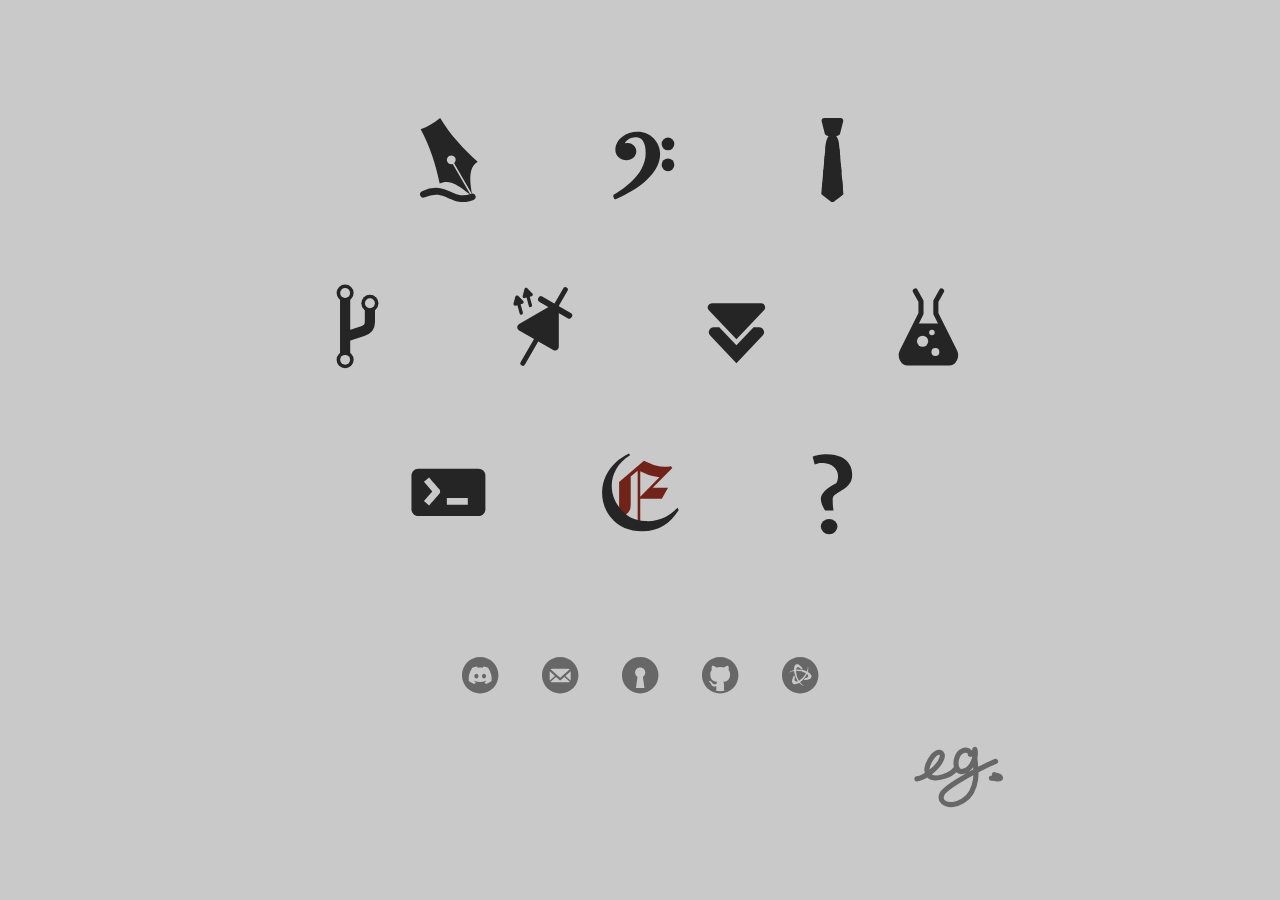
==== www/index.html @ d1b082c7 "Add easter eggs for ambi" ====
<!DOCTYPE html>
<html>

  <head>
    <meta charset="UTF-8">
    <title>e.g. - Home</title>
    <link rel="icon" href="rc/favicon.svg" type="image/svg+xml">
    <link rel="stylesheet" href="style-basic.css">
    <link rel="stylesheet" href="layout-index.css">
    <script src="animate-index-icons.js"></script>
    <script src="index-interact.js"></script>
    <script src="secret.js"></script>
  </head>

  <body>
    <div class="button-theme">
    </div>

    <main>
      <div class="circle-box"><div class="circle">
        <svg id="icon-journal" viewBox="0 0 26.458333 26.458333">
          <path id="icon-journal-nib" class="fill-black"
            d="M 20.542699,23.429366 C 19.920323,19.607901 19.423243,15.365986 22.345312,13.622774 17.999488,9.6982333 13.90646,5.4253962 10.646205,0.0083132 8.7919651,1.5746836 6.7203649,2.7713486 4.5704655,3.5171777 7.6302872,9.0500133 9.2830654,14.732147 10.507905,20.459119 13.478424,18.799245 16.903038,21.351052 19.900548,23.801137 L 20.157238,24.011416 14.573216,14.336755 C 13.948909,14.55643 13.256616,14.300308 12.925679,13.727016 12.545842,13.069014 12.771287,12.227516 13.429116,11.847607 14.086946,11.467696 14.928214,11.693146 15.307971,12.351192 15.638841,12.924524 15.514439,13.652304 15.012096,14.083292 L 20.596118,23.757954 Z"
          />
          <path id="icon-journal-stroke" class="stroke-black"
            style="fill:none;stroke-width:2.11666664;stroke-linecap:round;stroke-linejoin:round;"
            d="M 5.4357436,23.781416 C 12.559248,20.47079 14.379922,27.133922 20.648645,24.602236"
          />
        </svg>
        <div class="circle-flip-box">
          <a class="circle-flip" href="">
            <h1>Journal</h1>
            <p>Ramblings on subjects I find interesting.</p>
          </a>
        </div>
      </div></div>
      <div class="circle-box"><div class="circle">
        <svg id="icon-music" viewBox="0 0 26.458333 26.458333">
          <path id="icon-music-clef" class="fill-black"
            d="M 12.386641,4.2930454 C 10.591029,4.2930454 8.8714334,4.8417095 7.5782416,5.8092062 6.2850497,6.7767029 5.4122955,8.2022303 5.4122955,9.8956204 5.4122955,11.779263 6.9566824,13.17342 8.9355685,13.17342 10.486727,13.17342 11.95345,12.048768 11.95345,10.401008 11.95345,9.0553159 10.926121,7.9205351 9.3543205,7.8018745 9.0413414,7.778247 8.7072329,7.8387919 8.372422,7.9318309 8.8125549,6.8311478 10.225241,6.1273131 11.621338,6.0402402 12.750795,5.9697974 13.479953,6.3715297 14.018319,7.137652 14.556683,7.9037743 14.870253,9.1560845 14.870253,10.877516 14.870253,18.108204 6.8633741,22.633957 4.9935509,23.887618 4.8041695,24.014595 4.721049,24.248312 4.7913942,24.465204 L 4.9646735,24.999473 C 5.0578486,25.286761 5.3872034,25.422446 5.6577757,25.288269 7.8766119,24.187911 11.272599,22.535666 14.133835,20.234398 16.995072,17.933121 19.375418,14.934801 19.375418,11.180748 19.375418,7.4856491 16.348465,4.2930454 12.386641,4.2930454 Z"
          />
          <circle id="icon-music-dot-t" class="fill-black"
            cx="21.820452" cy="8.095191" r="1.9767009"
          />
          <circle id="icon-music-dot-b" class="fill-black"
            cx="21.828125" cy="14.599329" r="1.9767009"
          />
        </svg>
        <div class="circle-flip-box">
          <a class="circle-flip" href="">
            <h1>Music</h1>
            <p>Anything I'm not too embarrassed to share.</p>
          </a>
        </div>
      </div></div>
      <div class="circle-box"><div class="circle">
        <svg id="icon-resume" viewBox="0 0 26.458333 26.458333">
          <path id="icon-resume-knot" class="fill-black"
            d="M 10.671606,-3.222032e-8 C 10.126565,-3.222032e-8 9.728481,0.51449454 9.8647144,1.0422358 L 10.854118,4.8749742 C 10.949052,5.2427274 11.300744,5.3790917 11.66101,5.499355 12.418071,5.7520756 12.665505,5.7622314 13.229167,5.7622314 13.792829,5.7622314 14.040263,5.7520756 14.797324,5.499355 15.157589,5.3790917 15.509282,5.2427274 15.604216,4.8749742 L 16.593621,1.0422358 C 16.729854,0.51449454 16.331769,-3.222032e-8 15.786728,-3.222032e-8 Z"
          />
          <path id="icon-resume-tail" class="fill-black"
              d="M 12.78536,4.7926846 C 11.965512,5.509838 11.464679,6.5102261 11.265486,7.442194 11.087181,8.2764301 9.7949479,23.747208 9.7949479,23.747208 L 13.229167,26.458334 16.663385,23.747208 C 16.663385,23.747208 15.371153,8.2764301 15.192847,7.442194 14.993654,6.5102261 14.492821,5.509838 13.672973,4.7926846 Z"
          />
          <path id="icon-resume-stripe-1" class="fill-black"
            d="M 11.221342,7.7503506 C 11.174503,8.1344427 11.103233,8.8430419 11.019289,9.7245005 12.709784,10.243271 14.279844,11.061014 15.660161,12.12563 15.576553,11.198149 15.495514,10.31486 15.426973,9.5986934 14.127091,8.7963679 12.713116,8.171195 11.221342,7.7503506 Z"
          />
          <path id="icon-resume-stripe-2" class="fill-black"
            d="M 10.822954,11.853048 C 10.764719,12.496367 10.707032,13.137679 10.645045,13.83927 12.688083,14.510953 14.546987,15.622648 16.096036,17.078476 16.017375,16.167334 15.938973,15.271962 15.858401,14.355841 14.345215,13.249659 12.644508,12.39813 10.822954,11.853048 Z"
          />
          <path id="icon-resume-stripe-3" class="fill-black"
            d="M 10.458241,15.969089 C 10.398839,16.652571 10.34187,17.30919 10.285416,17.966114 12.715789,18.822328 14.872022,20.305299 16.537631,22.249897 16.469609,21.441686 16.404459,20.670655 16.282205,19.23943 14.593309,17.77643 12.61351,16.657115 10.458241,15.969089 Z"
          />
          <path id="icon-resume-stripe-4" class="fill-black"
            d="M 10.103695,20.094661 C 10.02269,21.04663 9.9856361,21.484419 9.9334114,22.104393 11.766783,22.79529 13.435516,23.845746 14.844958,25.182846 L 16.388314,23.964808 C 14.619533,22.229832 12.472626,20.90047 10.103695,20.094661 Z"
          />
        </svg>
        <div class="circle-flip-box">
          <a class="circle-flip" href="">
            <h1>Résumé</h1>
            <p>Prospective employer? Here's a curated portfolio.</p>
          </a>
        </div>
      </div></div>
      <div class="circle-box"><div class="circle">
        <svg id="icon-software" viewBox="0 0 26.458333 26.458333">
          <path id="icon-software-branch" class="stroke-black"
            style="fill:none;stroke-width:3.175;stroke-linecap:round;stroke-linejoin:round;"
            d="M 18.679108,5.9883242 V 11.915345 C 18.679108,13.23843 17.838619,14.225226 16.446597,14.681287 L 11.894441,16.172685"
          />
          <path id="icon-software-main" class="stroke-black"
            style="fill:none;stroke-width:3.175;stroke-linecap:round;stroke-linejoin:round;"
            d="M 10.954225,2.8074902 V 23.650844"
          />
          <circle id="icon-software-branch-node" class="fill-black"
            cx="18.679108" cy="5.9883246" r="2.6573305"
          />
          <circle id="icon-software-branch-center" class="fill-white"
            cx="18.679108" cy="5.9883246" r="1.539721"
          />
          <circle id="icon-software-main-node" class="fill-black"
            cx="10.954226" cy="2.8074903" r="2.6573305"
          />
          <circle id="icon-software-main-center" class="fill-white"
            cx="10.954226" cy="2.8074903" r="1.539721"
          />
          <circle id="icon-software-base-node" class="fill-black"
            cx="10.954226" cy="23.650843" r="2.6573305"
          />
          <circle id="icon-software-base-center" class="fill-white"
            cx="10.954226" cy="23.650843" r="1.539721"
          />
        </svg>
        <div class="circle-flip-box">
          <a class="circle-flip" href="">
            <h1>Software</h1>
            <p>Various programming projects.</p>
          </a>
        </div>
      </div></div>
      <div class="circle-box"><div class="circle">
        <svg id="icon-projects" viewBox="0 0 26.458333 26.458333">
          <path id="icon-projects-wire" class="stroke-black"
            style="fill:none;stroke-width:1.51792;stroke-linecap:round;stroke-linejoin:round;"
            d="M 19.78144,1.7353109 6.4995941,24.740143"
          />
          <path id="icon-projects-body" class="fill-black"
            d="M 17.136074,6.3165874 C 16.776803,6.1091625 16.33411,6.1093968 15.974843,6.3168258 L 5.3508032,12.450781 C 4.5765099,12.897832 4.5760918,14.015528 5.3503904,14.462571 L 15.974836,20.596597 C 16.749135,21.043638 17.71692,20.484428 17.716889,19.590344 L 17.716484,7.3223626 C 17.71647,6.907513 17.495345,6.5240123 17.136074,6.3165874 Z"
          />
          <path id="icon-projects-bias" class="stroke-black"
            style="fill:none;stroke-width:1.89741;stroke-linecap:round;stroke-linejoin:round;"
            d="M 12.183573,4.7718219 20.950678,9.8335115"
          />
          <path id="icon-projects-light-1" class="fill-black"
            d="M 8.9947028,7.1986631 C 8.7172145,7.2741822 8.4299669,7.1107434 8.3555358,6.8329631 L 7.6593198,4.2346518 7.0787515,4.3902149 C 6.6924743,4.4937175 6.3380559,4.1389814 6.441158,3.751396 L 7.0186574,1.580396 C 7.1217558,1.1928248 7.6049649,1.0633485 7.888036,1.3474467 L 9.4736658,2.9388383 C 9.7564004,3.2225996 9.6276906,3.7072287 9.2418828,3.8106052 L 8.6652453,3.9651148 9.36146,6.5634247 C 9.4354814,6.8396731 9.2706608,7.1235668 8.9947028,7.1986631 Z"
          />
          <path id="icon-projects-light-2" class="fill-black"
            d="M 6.143381,9.5538225 C 5.8658929,9.6293414 5.5786453,9.4659027 5.5042143,9.1881226 L 4.8079976,6.5898121 4.2274298,6.7453744 C 3.8411527,6.8488767 3.486734,6.4941413 3.589836,6.1065558 L 4.1673355,3.9355554 C 4.2704338,3.547985 4.7536438,3.4185073 5.0367139,3.7026065 L 6.6223431,5.2939976 C 6.9050758,5.5777603 6.7763673,6.062389 6.390561,6.1657646 L 5.8139235,6.3202747 6.5101385,8.918584 C 6.5841587,9.1948324 6.4193389,9.4787261 6.143381,9.5538225 Z"
          />
        </svg>
        <div class="circle-flip-box">
          <a class="circle-flip" href="">
            <h1>Projects</h1>
            <p>Various maker projects.</p>
          </a>
        </div>
      </div></div>
      <div class="circle-box"><div class="circle">
        <svg id="icon-downloads" viewBox="0 0 26.458333 26.458333">
          <path
            id="icon-downloads-triangle" class="fill-black"
            d="M 13.229021,17.239342 4.6330765,8.16725 A 1.290258,1.290258 113.27186 0 1 5.5696742,5.9895515 H 20.888367 A 1.2902581,1.2902581 66.728135 0 1 21.824965,8.1672501 Z"
          />
          <path
            id="icon-downloads-arrow" class="fill-black"
            d="M 5.0460275,16.065389 13.228891,24.702117 21.412554,16.065283 A 1.5482924,1.5482924 66.728367 0 0 20.288658,13.452065 L 18.585191,13.452065 13.228891,19.105329 7.8725911,13.452065 6.1700351,13.452065 A 1.5483835,1.5483835 113.27286 0 0 5.0460275,16.065389 Z"
          />
        </svg>
        <div class="circle-flip-box">
          <a class="circle-flip" href="">
            <h1>Downloads</h1>
            <p>An eclectic assortment of knick-knacks.</p>
          </a>
        </div>
      </div></div>
      <div class="circle-box"><div class="circle">
        <svg id="icon-sandbox" viewBox="0 0 26.458333 26.458333">
          <path id="icon-sandbox-liquid" class="fill-black"
            d="M 9.3593385,12.281238 5.0376386,20.950476 C 4.247805,22.534817 5.2356668,24.515633 6.8153079,24.515633 H 19.643466 C 21.223107,24.515633 22.210453,22.534817 21.420618,20.950476 L 17.098918,12.281238 Z"
          />
          <circle id="icon-sandbox-bubble-1" class="fill-white"
            cx="14.316455" cy="15.10956" r="0.86358929"
          />
          <circle id="icon-sandbox-bubble-2" class="fill-white"
            cx="11.410154" cy="17.855129" r="1.7393382"
          />
          <circle id="icon-sandbox-bubble-3" class="fill-white"
            cx="15.403137" cy="21.184856" r="1.2365288"
          />
          <path id="icon-sandbox-flask" class="stroke-black"
            style="fill:none;stroke-width:1.5875;stroke-linecap:round;stroke-linejoin:round;"
            d="M 9.1330312,2.1955098 10.91183,5.3911392 V 9.2372292 L 5.03775,21.020132 C 4.2479153,22.604473 5.2354838,24.585135 6.8151248,24.585135 H 19.643209 C 21.22285,24.585135 22.210418,22.604473 21.420583,21.020132 L 15.546504,9.2372292 V 5.3911392 L 17.325303,2.1955098"
          />
        </svg>
        <div class="circle-flip-box">
          <a class="circle-flip" href="">
            <h1>Sandbox</h1>
            <p>Experiments, doodles, summons.</p>
          </a>
        </div>
      </div></div>
      <div class="circle-box"><div class="circle">
        <svg id="icon-admin" viewBox="0 0 26.458333 26.458333">
          <path id="icon-admin-window" class="fill-black"
            d="M 3.8175585,5.8586307 H 22.640774 C 23.813408,5.8586307 24.757441,6.8026639 24.757441,7.9752972 V 18.483036 C 24.757441,19.655669 23.813408,20.599702 22.640774,20.599702 H 3.8175585 C 2.6449253,20.599702 1.700892,19.655669 1.700892,18.483036 V 7.9752972 C 1.700892,6.8026639 2.6449253,5.8586307 3.8175585,5.8586307 Z"
          />
          <path id="icon-admin-cursor" class="fill-white"
            d="M 12.740234,14.939453 V 17.056641 H 19.273437 V 14.939453 Z"
          />
          <path id="icon-admin-prompt" class="fill-white"
            d="M 7.1933594,8.5410156 5.5957031,9.9296875 8.1933594,12.917969 5.5957031,15.908203 7.1933594,17.296875 C 7.1933594,17.296875 9.3273297,14.84102 10.394531,13.613281 10.740624,13.215082 10.740624,12.622808 10.394531,12.224609 9.3277745,10.996483 7.1933594,8.5410156 7.1933594,8.5410156 Z"
          />
        </svg>
        <div class="circle-flip-box">
          <a class="circle-flip" href="">
            <h1>Admin</h1>
            <p>Website control panel.</p>
          </a>
        </div>
      </div></div>
      <div class="circle-box"><div class="circle">
        <svg id="icon-erythro" viewBox="0 0 26.458333 26.458333">
          <path id="icon-erythro-letter" class="fill-black"
            d="M 8.60004,20.2492 C 8.79874,20.03979 9.1923,19.74596 9.35447,19.56025 9.71763,19.1444 9.94532,18.76167 10.04527,18.40891 10.14609,18.05306 10.20469,17.42289 10.20469,16.51364 V 8.29487 L 12.36565,6.48815 V 22.07397 L 13.18044,22.18135 V 15.20289 H 19.91134 L 21.84203,11.80201 H 17.05956 L 23.1705,5.62022 22.72767,5.08884 C 21.99555,5.19512 21.3815,5.24825 20.88554,5.24825 19.92904,5.24825 18.95442,5.11397 17.96292,4.84086 16.98239,4.57077 15.77243,4.0851 14.33177,3.3884 L 6.59126,9.99531 6.58794,18.40946 Z M 13.18044,6.62986 C 14.32588,7.19666 15.29365,7.60574 16.08536,7.85205 16.88782,8.1017 17.90978,8.31258 19.14968,8.48971 L 13.18044,14.54751 Z"
          />
          <path id="icon-erythro-moon" class="fill-black"
            d="M 9.65116,1.10471 10.00542,1.65381 C 8.04521,2.90551 6.59674,4.34507 5.66577,5.97574 4.7428,7.59243 4.28418,9.32938 4.28418,11.18333 4.28418,13.56866 5.03004,15.90115 6.72855,18.02049 9.0104,20.86769 11.26174,21.94087 14.77018,22.1653 16.95909,22.30532 19.26154,21.77873 20.89884,20.96083 22.15077,20.33543 23.43768,19.35487 24.76024,18.02049 L 25.18535,18.69358 C 23.81555,20.83094 22.30522,22.42103 20.65085,23.45834 18.63274,24.72371 16.32892,25.35362 13.74285,25.35362 9.66888,25.35362 6.45172,23.94783 4.08933,21.13796 2.21244,18.90557 1.27298,16.29053 1.27298,13.29116 1.27298,11.4254 1.65905,9.69064 2.42431,8.08358 3.19416,6.46689 4.26933,5.01592 5.66577,3.74392 6.65466,2.84315 7.98615,1.96673 9.65116,1.10471 Z"
          />
        </svg>
        <div class="circle-flip-box">
          <a class="circle-flip" href="">
            <h1>Erythro</h1>
            <p>An inclusive, friendly WoW community.</p>
          </a>
        </div>
      </div></div>
      <div class="circle-box"><div class="circle">
        <svg id="icon-unknown" viewBox="0 0 26.458333 26.458333">
          <ellipse id="icon-unknown-dot" class="fill-black"
            cx="12.202524" cy="23.887215" rx="2.5933285" ry="2.3490889"
          />
          <path id="icon-unknown-stroke" class="fill-black"
            d="M 10.949004,18.887779 C 10.098466,17.548634 9.6391006,16.354692 9.6189076,15.304664 9.6029006,14.472377 9.9987226,13.657677 10.75899,12.861631 11.536929,12.047085 12.749608,11.223897 14.396393,10.391456 14.41449,10.373359 14.51402,10.174296 14.694986,9.7942684 14.875952,9.414242 14.966433,8.8622982 14.966433,8.1384363 14.966433,7.4326711 14.765814,6.7785735 14.396393,6.1568651 14.023748,5.5297304 13.450077,5.0276862 12.659127,4.636756 11.87553,4.249461 10.91281,4.0395703 9.7546296,4.0395703 9.0307686,4.0395703 8.3431011,4.2114873 7.6916262,4.5553216 L 7.0672954,2.1394339 C 7.4654201,1.9222755 8.0445082,1.7322618 8.8045634,1.5693929 9.5646186,1.4065242 10.460398,1.3250898 11.491899,1.3250898 13.301554,1.3250898 14.790876,1.6309103 15.970792,2.2208683 17.143471,2.8072075 17.995897,3.584162 18.549549,4.5553216 19.099855,5.52061 19.391038,6.5730854 19.391038,7.7312638 19.391038,8.654188 19.213947,9.4435545 18.848141,10.092861 18.490073,10.728433 18.052855,11.243218 17.545191,11.640116 17.057541,12.02137 16.404187,12.452928 15.590765,12.943066 14.992653,13.303465 14.541166,13.594541 14.233524,13.8117 13.925883,14.028858 13.650989,14.25861 13.473471,14.54461 13.324091,14.785275 13.307203,15.087022 13.310602,15.413243 13.325305,16.824697 13.401084,17.982952 13.582049,18.887779 Z"
          />
        </svg>
        <div class="circle-flip-box">
          <div class="circle-flip" href="">
            <h1>???</h1>
            <p>???</p>
          </div>
        </div>
      </div></div>

      <div class="connections-box">
        <a class="connection" href="discord://discord.com/users/165557736287764483">
          <svg viewBox="0 0 26.458333 26.458333">
            <path id="connect-discord" class="fill-gray"
              d="M 13.229167,0.66145832 C 6.2882128,0.66145805 0.66145805,6.2882128 0.66145832,13.229167 0.66145805,20.170121 6.2882128,25.796875 13.229167,25.796875 20.170121,25.796875 25.796875,20.170121 25.796875,13.229167 25.796875,6.2882128 20.170121,0.66145805 13.229167,0.66145832 Z M 15.483499,7.1799752 C 15.488505,7.1793257 15.494045,7.179521 15.499209,7.1804661 16.633567,7.3763549 17.718265,7.7182219 18.729994,8.1824462 18.738758,8.1862245 18.746231,8.1927836 18.750613,8.2015924 20.543188,10.838262 21.428706,13.812573 21.09773,17.236597 21.096478,17.251084 21.089005,17.264116 21.077111,17.272925 19.719383,18.270009 18.40402,18.875173 17.106992,19.276394 17.086334,19.282699 17.064038,19.275378 17.051517,19.257739 16.751819,18.840755 16.47937,18.400809 16.240999,17.939111 16.227226,17.912036 16.239852,17.879617 16.267999,17.868909 16.700343,17.705768 17.111175,17.510457 17.506606,17.279307 17.537883,17.261041 17.539798,17.216286 17.511024,17.194868 17.427185,17.132514 17.344059,17.066948 17.264579,17.001442 17.249577,16.989481 17.229442,16.986879 17.212541,16.995061 14.645379,18.181131 11.833296,18.181131 9.2354827,16.995061 9.2185806,16.987505 9.1983111,16.989972 9.1839354,17.001933 9.1044781,17.06744 9.0211949,17.132514 8.9379813,17.194868 8.9092078,17.216286 8.9116131,17.261041 8.9428909,17.279307 9.3383219,17.506053 9.7497799,17.705633 10.181498,17.8694 10.209645,17.880109 10.222761,17.912036 10.208989,17.939111 9.9756249,18.401457 9.703311,18.841269 9.397979,19.25823 9.3848332,19.275243 9.3631625,19.282699 9.3425045,19.276394 8.0517358,18.875173 6.7364954,18.270009 5.3787672,17.272925 5.3675048,17.264116 5.3593996,17.250102 5.3581483,17.235614 5.0815972,14.273938 5.6449349,11.275033 7.7028114,8.2006105 7.707797,8.1924277 7.7156481,8.1862245 7.724412,8.1824462 8.7367671,7.7175961 9.8214646,7.3757291 10.955197,7.1804661 10.975854,7.1773159 10.996593,7.1867464 11.007235,7.2050122 11.147392,7.4531793 11.307432,7.7711152 11.415685,8.0312408 12.610743,7.848583 13.824536,7.848583 15.044611,8.0312408 15.152842,7.7767716 15.30764,7.4531793 15.447171,7.2050122 15.455152,7.1908401 15.468481,7.1819232 15.483499,7.1799752 Z M 10.596821,12.232587 C 9.8022026,12.232587 9.1701894,12.950681 9.1701894,13.832515 9.1701894,14.714349 9.8147002,15.432443 10.596821,15.432443 11.391417,15.432443 12.017169,14.714327 12.023452,13.832515 12.02969,12.956919 11.397677,12.232587 10.596821,12.232587 Z M 15.871331,12.232587 C 15.076712,12.232587 14.4447,12.950681 14.4447,13.832515 14.4447,14.714349 15.089232,15.432443 15.871331,15.432443 16.672209,15.432443 17.291691,14.714327 17.297962,13.832515 17.304189,12.956919 16.672209,12.232587 15.871331,12.232587 Z"
            />
          </svg>
        </a>
        <a class="connection" href="mailto:contact@exzg.dev">
          <svg viewBox="0 0 26.458333 26.458333">
            <path id="connect-email" class="fill-gray"
              d="M 13.229167,0.66145832 C 6.2882128,0.66145805 0.66145805,6.2882128 0.66145832,13.229167 0.66145805,20.170121 6.2882128,25.796875 13.229167,25.796875 20.170121,25.796875 25.796875,20.170121 25.796875,13.229167 25.796875,6.2882128 20.170121,0.66145805 13.229167,0.66145832 Z M 7.5889243,8.8022052 H 18.869408 C 19.239411,8.8022052 19.575097,8.9314627 19.845565,9.1407867 L 13.228645,15.006576 6.6122478,9.1413076 C 6.88281,8.9317121 7.2186565,8.8022052 7.5889243,8.8022052 Z M 20.469596,10.555014 V 16.564049 C 20.469596,16.697546 20.448548,16.825178 20.418027,16.94899 L 16.836879,13.774661 Z M 5.9887374,10.556056 9.6209325,13.775703 6.0403062,16.94951 C 6.0097076,16.825553 5.9887376,16.697721 5.9887374,16.564049 Z M 16.097731,14.429425 19.887757,17.790755 C 19.610767,18.020727 19.259193,18.164236 18.869408,18.164236 H 7.5889243 C 7.1994046,18.164236 6.8480057,18.020966 6.5710971,17.791276 L 10.360081,14.430467 12.740047,16.540088 C 13.018707,16.787219 13.438063,16.787219 13.716723,16.540088 Z"
            />
          </svg>
        </a>
        <a class="connection" href="">
          <svg viewBox="0 0 26.458333 26.458333">
            <path id="connect-privacy" class="fill-gray"
              d="M 13.229167,0.66145832 A 12.567708,12.567708 0 0 0 0.66145832,13.229167 12.567708,12.567708 0 0 0 13.229167,25.796875 12.567708,12.567708 0 0 0 25.796875,13.229167 12.567708,12.567708 0 0 0 13.229167,0.66145832 Z M 13.229167,7.8996728 C 15.164107,7.8996743 16.733512,9.4679807 16.732906,11.402921 16.732529,12.600204 16.11926,13.714402 15.108922,14.356824 L 16.134959,21.968633 H 10.322884 L 11.349411,14.356824 C 10.338944,13.714322 9.7257489,12.600353 9.7254269,11.402921 9.7249101,9.4679807 11.294227,7.8996728 13.229167,7.8996728 Z"
            />
          </svg>
        </a>
        <a class="connection" href="https://github.com/Ernest314">
          <svg viewBox="0 0 26.458333 26.458333">
            <path id="connect-github" class="fill-gray"
              d="M 13.229167,0.66145832 C 6.2882128,0.66145805 0.66145805,6.2882128 0.66145832,13.229167 0.66145805,20.170121 6.2882128,25.796875 13.229167,25.796875 20.170121,25.796875 25.796875,20.170121 25.796875,13.229167 25.796875,6.2882128 20.170121,0.66145805 13.229167,0.66145832 Z M 7.888865,6.7993671 C 8.2907824,6.8073251 9.153228,6.9687859 10.555876,7.9189053 11.407498,7.6822361 12.321678,7.5595021 13.229689,7.5595021 14.136385,7.5595021 15.050058,7.6822361 15.902979,7.9189053 17.941883,6.5369119 18.836797,6.823432 18.836797,6.823432 19.419623,8.2939316 19.053141,9.380424 18.942996,9.6505274 19.627437,10.39725 20.041085,11.350164 20.041085,12.515812 20.041085,16.618528 17.543972,17.521284 15.164817,17.78549 15.548331,18.115254 15.8899,18.766488 15.8899,19.762991 15.8899,21.190221 15.876822,22.87824 15.876822,23.228327 15.876822,23.505613 16.058486,23.825574 16.564239,23.749383 15.488193,24.105153 14.362502,24.288772 13.229167,24.28875 12.095971,24.288728 10.970531,24.105109 9.894617,23.749383 10.39701,23.8225 10.582035,23.50396 10.582035,23.228327 10.582034,22.975267 10.57315,21.767727 10.567909,20.876774 7.5974043,21.521879 6.9707391,19.444916 6.9707391,19.444916 6.4849437,18.211742 5.7847612,17.882794 5.7847612,17.882794 4.8151364,17.219989 5.858002,17.233567 5.858002,17.233567 6.9299009,17.309616 7.4933648,18.333749 7.4933648,18.333749 8.4459448,19.965524 9.9935173,19.494258 10.601914,19.221532 10.69894,18.53119 10.974417,18.060686 11.279914,17.793859 8.9086355,17.52441 6.4151555,16.608039 6.4151555,12.515812 6.4151555,11.350164 6.8311591,10.39725 7.5142905,9.6505274 7.4041499,9.380424 7.0380631,8.2939316 7.6189204,6.823432 7.6189202,6.823432 7.7061752,6.7957497 7.888865,6.7993671 Z"
            />
          </svg>
        </a>
        <div class="connection"
          id="connection-battlenet"
          data-battletag="ernest314#1612"
        >
          <svg viewBox="0 0 26.458333 26.458333">
            <path id="connect-battlenet" class="fill-gray"
              d="M 13.229167,0.66145832 C 6.2882128,0.66145805 0.66145805,6.2882128 0.66145832,13.229167 0.66145805,20.170121 6.2882128,25.796875 13.229167,25.796875 20.170121,25.796875 25.796875,20.170121 25.796875,13.229167 25.796875,6.2882128 20.170121,0.66145805 13.229167,0.66145832 Z M 11.097566,5.6114661 C 12.42598,5.5656032 14.008877,6.9766148 15.227235,9.2683748 14.81428,9.1730146 14.221307,9.0590891 13.721074,8.994438 12.95739,8.1159992 12.155676,7.6308884 11.421086,7.8078697 10.887718,7.9355541 10.562612,8.5408463 10.430888,9.4087795 13.059739,9.1962409 15.852696,9.7669075 17.796252,10.66555 18.3078,9.3959748 18.562655,8.3381505 18.476185,7.3473808 18.476185,7.310207 18.476034,7.227595 18.51644,7.227595 18.573818,7.227595 18.62304,7.3486808 18.641627,7.4004009 18.952758,8.3911707 18.865674,9.6078208 18.421201,10.976798 20.184544,11.919079 21.197226,13.140978 21.013781,14.283676 20.771341,15.785185 18.566327,16.668451 15.598867,16.565009 15.888178,16.254688 16.283447,15.79793 16.590538,15.397096 17.733236,15.17486 18.552658,14.723025 18.766813,13.998939 18.923591,13.472844 18.561856,12.888648 17.873327,12.339118 16.741943,14.72149 14.851335,16.855636 13.104962,18.088844 13.951885,19.168507 14.741002,19.917721 15.642068,20.338758 15.675201,20.35492 15.746824,20.396334 15.72258,20.433507 15.694294,20.483611 15.561095,20.465614 15.510991,20.455108 14.496786,20.229637 13.490519,19.54615 12.520761,18.476185 10.823684,19.532413 9.2584866,19.7983 8.3606523,19.067751 7.1815884,18.108497 7.5183225,15.754238 9.0877141,13.240949 9.2113579,13.645015 9.4113421,14.217316 9.6036773,14.682799 9.2238557,15.784282 9.2057985,16.718977 9.7254269,17.268506 10.102824,17.666916 10.789839,17.646109 11.610092,17.324472 10.122323,15.152214 9.2178451,12.44818 9.0238935,10.31552 7.6654245,10.509472 6.6224332,10.81748 5.8078365,11.387212 5.7771276,11.408223 5.704961,11.449913 5.6831415,11.41274 5.6548569,11.362635 5.7357765,11.259548 5.7705263,11.218333 6.4736006,10.453033 7.5704722,9.9203589 8.9782375,9.6213505 8.9127786,7.6220335 9.4628689,6.1340716 10.545765,5.7219244 10.723351,5.6542436 10.907792,5.6180182 11.097566,5.6114661 Z M 10.809392,10.197207 C 10.661042,10.19718 10.512703,10.199621 10.364613,10.204571 10.359766,12.600086 11.083651,14.971496 12.335681,16.981806 14.415915,15.79222 16.102881,13.976431 17.221869,11.885502 15.278563,10.758157 13.034629,10.197615 10.809392,10.197207 Z"
            />
          </svg>
        </div>
      </div>
    </main>

    <div class="starfield"></div>

    <footer>
      <script src="footer-signature.js"></script>
      <div id="signature-en" class="footer-box">
        <svg viewBox="0 0 26.458333 18.520833">
          <path id="signature-e"
            style="fill:none;stroke-width:1.48315;stroke-linecap:round;stroke-linejoin:round;"
            d="M 1.1343197,9.8009203 C 3.3048039,9.4869653 7.4558221,6.6039443 8.3969105,3.697033 8.6140467,3.0263247 8.4504746,2.2428055 7.7554871,2.1245087 7.0799264,2.0095188 6.1473436,2.6985859 5.7484458,3.2004463 4.6033239,4.6411506 3.2371709,7.4342493 4.5897427,8.8077433 6.4388644,10.685468 11.340489,8.4364283 12.121316,7.1317603"
          />
          <path id="signature-g"
            style="fill:none;stroke-width:1.48315;stroke-linecap:round;stroke-linejoin:round;"
            d="M 16.598484,2.7162593 C 16.681248,2.4184345 16.597007,2.1491523 16.427932,1.9978765 15.921128,1.5444259 14.987346,1.4082974 14.35715,1.6638775 13.438728,2.0363494 12.826573,3.0972659 12.594652,4.0608241 12.247282,5.5040355 12.498162,7.7252543 14.101631,7.6892753 15.794602,7.6512863 17.205596,5.8905963 17.744711,4.1486101 18.063082,3.1198903 18.131874,2.0401271 17.891018,1.2663346 17.499386,4.1787785 18.635461,6.2676443 18.094808,10.017659 17.754118,12.380719 16.555447,14.83179 14.547044,16.122701 12.848508,17.214441 10.287862,17.813374 8.732107,16.526303 8.0320328,15.947134 7.7712043,14.609911 8.9275097,13.447156 11.086003,11.276626 19.307275,6.6383803 23.888189,4.7359249"
          />
          <path id="signature-dot"
            style="fill:none;stroke-width:1.48315;stroke-linecap:round;stroke-linejoin:round;"
            d="M 23.553155,8.5817553 C 24.578846,8.7560683 25.554752,9.2955683 25.308855,9.6644383 24.965617,10.179327 23.765711,9.5113683 22.689936,9.6351773"
          />
        </svg>
      </div>
      <div id="signature-zh" class="footer-box hidden">
        <svg viewBox="0 0 26.458333 18.520833">
          <path id="signature-x-1"
            style="fill:none;stroke-width:0.846667;stroke-linecap:round;stroke-linejoin:round;"
            d="M 7.1415806,4.7556529 C 6.2984761,4.7914361 3.3454011,7.8384585 2.848564,8.8816262 2.6619907,9.2733588 2.8295192,9.4663712 3.2828772,9.3827565 4.1865863,9.2160816 6.0901365,8.7223729 6.7582204,7.8667142 4.7354565,9.207727 2.5574816,13.51736 2.4626853,14.190741 2.7781318,14.102893 3.1193313,13.935555 3.2992338,13.727073"
          />
          <path id="signature-x-2"
            style="fill:none;stroke-width:0.846667;stroke-linecap:round;stroke-linejoin:round;"
            d="M 4.7105398,11.928985 C 5.2041092,12.135649 4.8417664,14.044514 4.9813708,14.789456 5.2362926,14.336392 5.4380016,13.43204 5.7733522,13.079617"
          />
          <path id="signature-x-3"
            style="fill:none;stroke-width:0.846667;stroke-linecap:round;stroke-linejoin:round;"
            d="M 8.5683693,6.7866639 C 9.6987521,6.773026 10.471053,6.1108164 11.717979,6.1524924 11.059053,7.4720078 8.0838437,9.5418698 6.8812304,9.7502522 8.9014275,8.6655302 13.125022,8.106977 14.165802,8.2146396"
          />
          <path id="signature-x-4"
            style="fill:none;stroke-width:0.846667;stroke-linecap:round;stroke-linejoin:round;"
            d="M 11.318508,9.3365227 C 11.052695,9.3274262 10.736573,9.2542452 10.439257,9.1487219 10.376822,11.005067 10.406119,12.873777 10.453095,14.68698 9.6526171,14.360942 8.2776138,14.376507 7.6761198,14.12679"
          />
          <path id="signature-z-1"
            style="fill:none;stroke-width:0.846667;stroke-linecap:round;stroke-linejoin:round;"
            d="M 19.474761,1.7502141 C 19.009646,2.6711589 17.943543,4.017892 16.902292,5.0910833 16.066706,8.9127717 15.320153,13.081156 14.997997,15.447777 14.742644,15.064968 15.152784,13.42438 15.915896,11.692165"
          />
          <path id="signature-z-2"
            style="fill:none;stroke-width:0.846667;stroke-linecap:round;stroke-linejoin:round;"
            d="M 17.294845,6.7782221 C 18.531259,5.935889 19.923409,5.3008549 20.956555,5.1460889 20.756475,6.4379319 20.633014,7.7772434 20.593258,8.8669482 20.509977,11.149618 20.564783,14.86121 20.631537,16.138615 20.198156,16.03499 19.87762,15.715732 19.560217,15.449773 19.125871,15.085826 18.996628,15.063142 18.422388,15.094593"
          />
          <path id="signature-z-3"
            style="fill:none;stroke-width:0.846667;stroke-linecap:round;stroke-linejoin:round;"
            d="M 18.180174,8.4068958 C 18.416494,8.6941077 18.570326,9.1747177 18.594323,9.473702 17.683271,9.724828 16.531219,10.198947 15.611381,10.590102 14.242564,11.172183 13.358495,11.376119 12.583133,10.994636 17.629079,10.850939 21.261493,9.0863408 25.577806,9.968753 25.338855,10.256505 24.937473,10.233238 24.37927,10.286134"
          />
          <path id="signature-z-4"
            style="fill:none;stroke-width:0.846667;stroke-linecap:round;stroke-linejoin:round;"
            d="M 17.410935,11.902157 C 17.901145,12.106238 18.543719,12.780202 18.639544,13.044377 18.458859,12.989251 18.269871,12.804766 18.15728,12.576799"
          />
        </svg>
      </div>
    </footer>

    <div id="toast-box">
      <template id="toast-template">
        <div class="toast toast-appearing">
        </div>
      </template>
    </div>
  </body>
  
</html>
---- www/style-basic.css ----
@import url('https://fonts.googleapis.com/css2?family=Fira+Code:wght@300;500;700&display=swap');
@import url('https://fonts.googleapis.com/css2?family=Merriweather+Sans:ital,wght@0,300;0,400;0,700;1,300;1,400;1,700&display=swap');
@import url('https://fonts.googleapis.com/css2?family=Merriweather:ital,wght@0,300;0,400;0,700;1,300;1,400;1,700&display=swap');

:root {
	--c-gray-d2a: #252525dd;

	--c-gray-d2: #252525;
	--c-gray-d1: #474747;
	--c-gray-n : #676767;
	--c-gray-l1: #989898;
	--c-gray-l2: #c9c9c9;

	--c-green-d2: #0e3c19;
	--c-green-d1: #1b722f;
	--c-green-n : #28a745;
	--c-green-l1: #6dc381;
	--c-green-l2: #b2dfbc;
	
	--c-blue-d2: #083a42;
	--c-blue-d1: #106e7d;
	--c-blue-n : #17a2b8;
	--c-blue-l1: #86cfda;
	--c-blue-l2: #abdee5;

	--f-fira: 'Fira Code', monospace;
	--f-merriweather-sans: 'Merriweather Sans', sans-serif;
	--f-merriweather: 'Merriweather', serif;
}

html {
	color: var(--c-gray-d2);
	background-color: var(--c-gray-l2);
	font-family: var(--f-merriweather-sans)
}
---- www/layout-index.css ----
:root {
	--c-red-erythro: #712219;
	--s-block: 12em;
}
.hidden {
	display: none;
}

body {
	margin: 4em auto;
	width: 48em;
}

main {
	display: flex;
	flex-flow: row wrap;
	justify-content: flex-start;
	align-items: flex-start;
	align-content: flex-start;

	width: calc(4 * var(--s-block));
	margin: auto;
}

.circle-box {
	display: flex;
	flex-direction: row;
	justify-content: center;
	align-items: center;
	
	position: relative;
	height: var(--s-block);
	width : var(--s-block);
}
/* let a = 2r, where a is --s-block */
.circle-box:nth-child(7n-6) { margin-left: calc(0.5 * var(--s-block)); } /* r */
.circle-box:nth-child(n+4) { margin-top: calc(-0.134 * var(--s-block)); } /* (2-sqrt(3))r */

.circle {
	clip-path: circle(50%);
	position: absolute;
	height: 85%; width: 85%;
	margin: auto;
	shape-outside: circle();
}
/*background arc*/
.circle::before {
	content: '';
	position: absolute;
	width: 100%;
	height: 100%;
	background-size: 100%;
}
.circle-box:nth-child(3n-2) .circle::before { background-image: url("rc/dark/circle-arc-1.svg"); }
.circle-box:nth-child(3n-1) .circle::before { background-image: url("rc/dark/circle-arc-3.svg"); }
.circle-box:nth-child(3n-0) .circle::before { background-image: url("rc/dark/circle-arc-2.svg"); }
/*background animation*/
.circle::before {
	animation-iteration-count: infinite;
	animation-timing-function: linear;
}
.circle-box:nth-child(2n-1) .circle::before { animation-name: rotate-circle-1; }
.circle-box:nth-child(2n-0) .circle::before { animation-name: rotate-circle-2; }
.circle-box:nth-child(3n-2) .circle::before { animation-duration: 24s; }
.circle-box:nth-child(3n-1) .circle::before { animation-duration: 28s; }
.circle-box:nth-child(3n-0) .circle::before { animation-duration: 34s; }

@keyframes rotate-circle-1 { from { transform: rotate( 30deg); } to { transform: rotate(390deg); } }
@keyframes rotate-circle-2 { from { transform: rotate(120deg); } to { transform: rotate(480deg); } }

.circle > svg {
	--size-img: 52%;
	position: absolute;
	height: var(--size-img);
	width: var(--size-img);
	margin: calc((100% - var(--size-img)) / 2);
}

svg .fill-black  { fill: var(--c-gray-d2); }
svg .fill-gray   { fill: var(--c-gray-n ); }
svg .fill-white  { fill: var(--c-gray-l2); }
svg .fill-accent { fill: var(--c-green-n); }
svg .stroke-black  { stroke: var(--c-gray-d2); }
svg .stroke-gray   { stroke: var(--c-gray-n ); }
svg .stroke-white  { stroke: var(--c-gray-l2); }
svg .stroke-accent { stroke: var(--c-green-n); }

svg #icon-erythro-letter {
	fill: var(--c-red-erythro);
}


.circle-flip-box {
	clip-path: circle(50%);
	shape-outside: circle();
	
	height: 120%;
	width: 120%;
	position: absolute;
	top: 50%;
	left: 50%;
	transform: translate(-135%, -10%);
	display: flex;
	align-content: center;
	align-items: center;
	justify-content: center;

	text-align: center;
	color: var(--c-gray-l2);
	background-color: var(--c-gray-d2a);
}
.circle .circle-flip-box {
	transition: transform 0.4s cubic-bezier(0.81, 0.00, 0.78, 0.00);
	/* CSS bezier easing function generator */
	/* see: https://tools.webdevpuneet.com/css-easing-generator/ */
}
.circle:hover .circle-flip-box {
	transform: translate(-50%, -50%);
	transition: transform 0.4s cubic-bezier(0.19, 1.00, 0.22, 1.00);
	/* CSS bezier easing function generator */
	/* see: https://tools.webdevpuneet.com/css-easing-generator/ */
}
.circle .circle-flip {
	transform: rotate(-30deg);
	transition: transform 0.8s ease-in;
}
.circle:hover .circle-flip {
	transform: rotate(0deg);
	transition: transform 0.28s;
}
.circle-flip {
	padding: 15%;
}
.circle-flip:any-link {
	text-decoration: none;
	color: var(--c-gray-l2);
}
.circle-flip:any-link:active {
	color: var(--c-gray-l1);
	transition: color 0.4s;
}
.circle-flip > h1 {
	font-size: 1.2em;
}
.circle-flip > h1,
.circle-flip > p {
	margin: 0.2em;
}


.connections-box {
	display: flex;
	flex-flow: row wrap;
	justify-content: center;
	align-items: center;
	align-content: center;
	gap: 1.4em;

	width: 30em;
	margin: auto;
	margin-top: 3.6em;
}
.connection {
	width: 2.4em;
	height: 2.4em;
	padding: 0.6em;
	cursor: pointer;
}
.connection > svg {
	width: 100%;
	height: 100%;
}
/* hover effects */
.connection:hover > svg .fill-gray {
	fill: var(--c-gray-d2);
	transition: fill 0.28s;
}
.connection > svg .fill-gray {
	transition: fill 0.28s;
}
.connection:hover > svg {
	transform: scale(140%);
	transition: transform 0.12s;
}
.connection > svg {
	transform: scale(100%);
	transition: transform 0.12s;
}


footer {
	display: flex;
	flex-direction: row;
	justify-content: flex-end;
	align-items: center;
	align-content: center;

	width: calc(4 * var(--s-block));
	margin: auto;
	margin-top: 0.8em;
}
#signature-en { padding: 1.8em 1.2em 0.0em 0; }
#signature-zh { padding: 0.0em 0.0em 0.4em 0; }
#signature-en > svg { height: 4em; }
#signature-zh > svg { height: 6em; }
.footer-box > svg {
	stroke: var(--c-gray-n);
	transition: stroke 0.28s;
}
.footer-box:hover > svg {
	stroke: var(--c-gray-d2);
}



#toast-box {
	position: fixed;
	left: 50%;
	transform: translateX(-50%);

	bottom: 0;
	margin-bottom: 2.4em;

	display: flex;
	flex-flow: column-reverse;
	align-items: center;
}
.toast {
	color: var(--c-gray-l2);
	background-color: var(--c-gray-d2);
	opacity: 80%;
	transition: opacity 0.28s;

	padding: 0.5em 1.2em;
	border-radius: 1.25em;
	margin: auto;
	margin-top: 0.4em;
	margin-bottom: 0.4em;
}
.toast.toast-appearing {
	opacity: 0%;
}
.toast.toast-disappearing {
	opacity: 0%;
	transition: opacity 1.6s;
}
.toast pre {
	display: inline-block;
	margin: 0 0.4em;
	font-family: var(--f-fira);
}
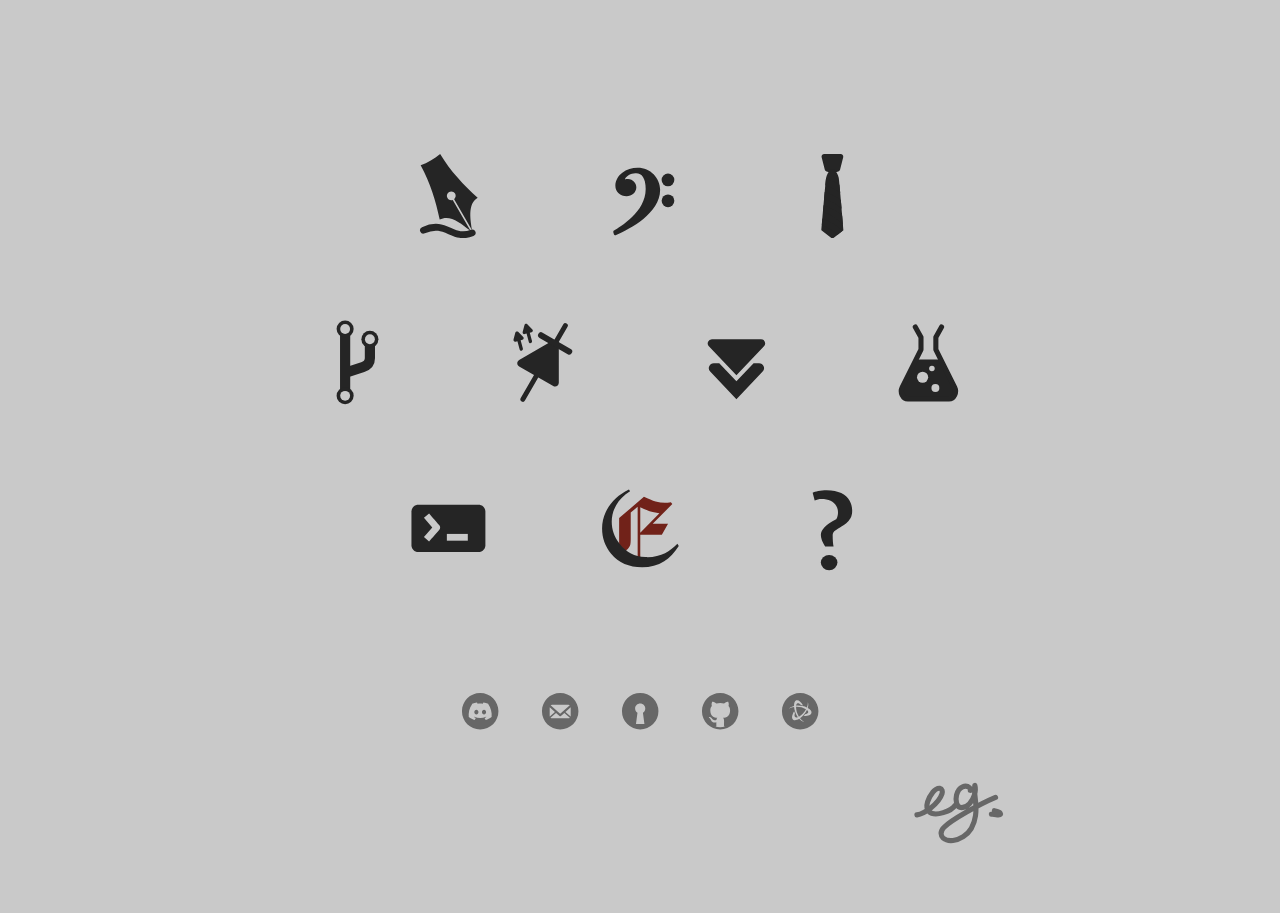
==== commit 71a2f433: "Add transition screen (structure)" ====
--- a/www/index.html
+++ b/www/index.html
@@ -10,6 +10,7 @@
     <script src="animate-index-icons.js"></script>
     <script src="index-interact.js"></script>
     <script src="secret.js"></script>
+    <meta name="google-site-verification" content="-JSBdDgXcvLDP7FhVS-smJR5mBt79asYYURthJyWS6w" />
   </head>
 
   <body>
@@ -346,6 +347,8 @@
         </div>
       </template>
     </div>
+    
+    <div id="screen-transition" class="hidden"></div>
   </body>
   
 </html>
--- a/www/layout-index.css
+++ b/www/layout-index.css
@@ -6,9 +6,54 @@
 	display: none;
 }
 
+#screen-transition {
+	position: fixed;
+	width: 100vw;
+	height: 100vh;
+	left: 0;
+	top: 0;
+	
+	opacity: 0%;
+	transition: opacity 0.6s;
+}
+#screen-transition.screen-appearing {
+	opacity: 100%;
+	transition: opacity 0.6s ease-in;
+}
+#screen-transition.screen-disappearing {
+	opacity: 0%;
+	transition: opacity 0.2s ease-out;
+}
+
 body {
 	margin: 4em auto;
 	width: 48em;
+}
+
+header {
+	margin-bottom: 0.8em;
+}
+.button-theme {
+	display: inline-block;
+	width: 2em;
+	height: 2em;
+}
+.button-theme > svg {
+	width: 100%;
+	height: 100%;
+	cursor: pointer;
+}
+header > nav {
+	display: inline-flex;
+	width: 80%;
+	height: 2em;
+	right: 0;
+	margin: auto;
+	margin-right: 0;
+}
+header > nav > .nav-item {
+	width: 2em;
+	height: 2em;
 }
 
 main {
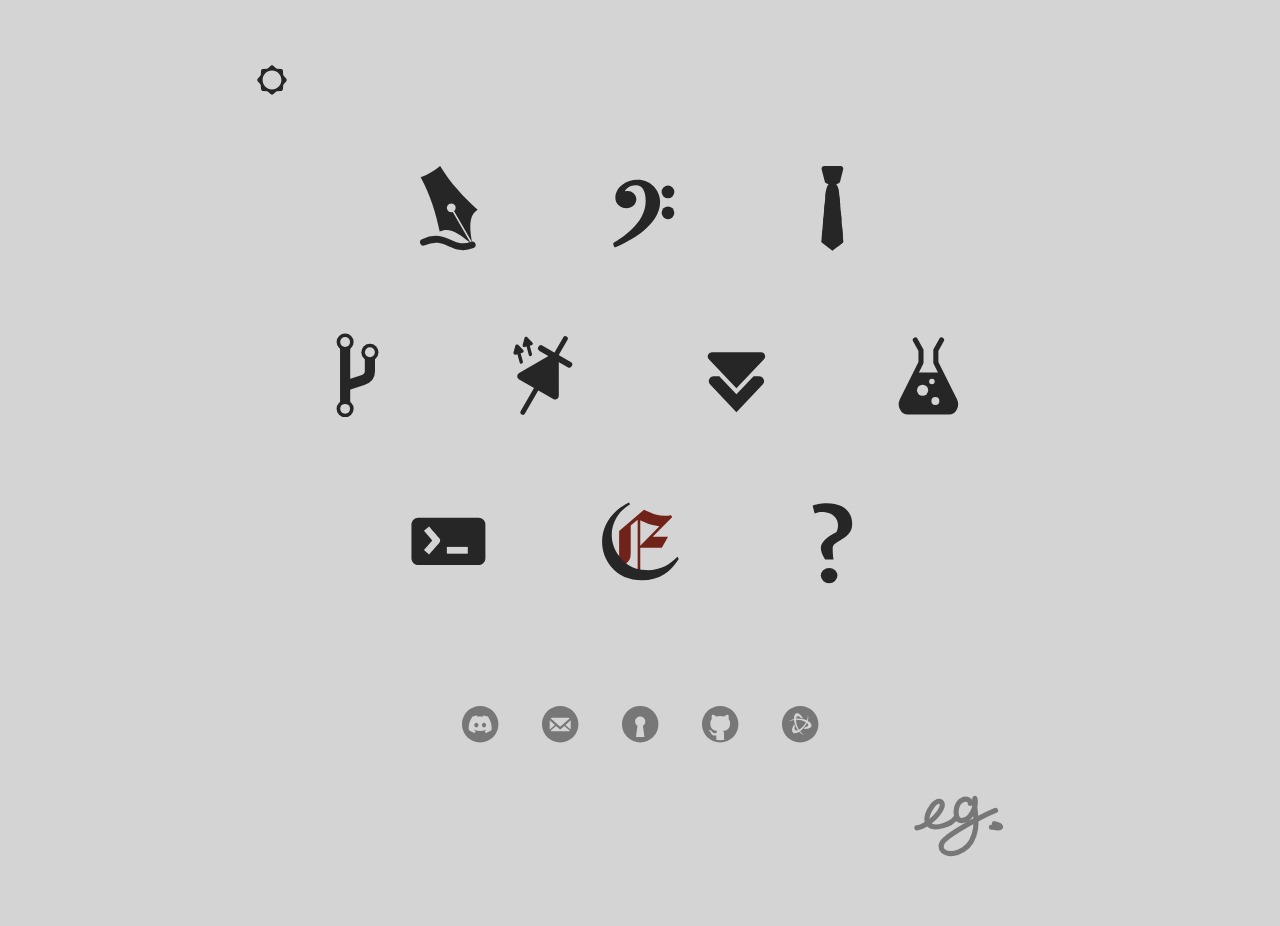
==== commit 595e57d0: "Add theme switcher" ====
--- a/www/index.html
+++ b/www/index.html
@@ -7,6 +7,7 @@
     <link rel="icon" href="rc/favicon.svg" type="image/svg+xml">
     <link rel="stylesheet" href="style-basic.css">
     <link rel="stylesheet" href="layout-index.css">
+    <script src="theme.js"></script>
     <script src="animate-index-icons.js"></script>
     <script src="index-interact.js"></script>
     <script src="secret.js"></script>
@@ -14,8 +15,25 @@
   </head>
 
   <body>
-    <div class="button-theme">
-    </div>
+    <header>
+      <div class="button-theme">
+        <svg viewBox="0 0 26.458333 26.458333">
+          <path id="button-theme-sun" class="fill-black"
+          d="M 13.229167,1.0407633 C 12.895752,1.0407632 12.562158,1.1554517 12.292273,1.3854451 L 9.3591186,3.8855509 5.5169757,4.1919921 C 4.8100419,4.2484061 4.2484079,4.8100413 4.1919921,5.5169757 L 3.8855509,9.3591186 1.3854451,12.292273 C 0.92545783,12.832042 0.92545783,13.626291 1.3854451,14.16606 L 3.8855509,17.099214 C 3.8855509,17.099214 4.0897936,19.660672 4.1919921,20.941357 4.2484039,21.648292 4.8100419,22.209927 5.5169757,22.266341 L 9.3591186,22.572782 12.292273,25.072888 C 12.832043,25.532874 13.62629,25.532874 14.16606,25.072888 L 17.099214,22.572782 20.941357,22.266341 C 21.648291,22.209927 22.209929,21.648292 22.266341,20.941357 22.368539,19.660672 22.572782,17.099214 22.572782,17.099214 L 25.072888,14.16606 C 25.532875,13.626291 25.532875,12.832042 25.072888,12.292273 L 22.572782,9.3591186 C 22.572782,9.3591186 22.368539,6.7976612 22.266341,5.5169757 22.209929,4.8100413 21.648291,4.2484058 20.941357,4.1919921 L 17.099214,3.8855509 14.16606,1.3854451 C 13.896177,1.1554517 13.562581,1.0407634 13.229167,1.0407633 Z M 13.229167,5.4715007 C 17.513635,5.4715007 20.986833,8.9446979 20.986833,13.229167 20.986833,17.513635 17.513635,20.986833 13.229167,20.986833 8.9446979,20.986833 5.4715007,17.513635 5.4715007,13.229167 5.4715007,8.9446979 8.9446979,5.4715007 13.229167,5.4715007 Z"
+          />
+        </svg>
+        <svg class="hidden" viewBox="0 0 26.458333 26.458333">
+          <path id="button-theme-moon" class="fill-black"
+            d="M 5.7627157,3.0883289 C 0.90114764,7.9503552 0.90134444,15.832781 5.7631412,20.694578 10.624939,25.556376 18.508997,25.558202 23.369396,20.695005 23.987373,20.07667 23.698527,19.512429 22.826808,19.436563 18.770191,19.083512 14.944745,17.318111 12.042174,14.415548 9.1253083,11.498693 7.3568997,7.6499394 7.0160317,3.5712844 6.9454773,2.727062 6.383255,2.4677319 5.7627157,3.0883289 Z"
+          />
+        </svg>
+      </div>
+      <nav>
+        <div class="nav-item">
+
+        </div>
+      </nav>
+    </header>
 
     <main>
       <div class="circle-box"><div class="circle">
--- a/www/style-basic.css
+++ b/www/style-basic.css
@@ -2,26 +2,47 @@
 @import url('https://fonts.googleapis.com/css2?family=Merriweather+Sans:ital,wght@0,300;0,400;0,700;1,300;1,400;1,700&display=swap');
 @import url('https://fonts.googleapis.com/css2?family=Merriweather:ital,wght@0,300;0,400;0,700;1,300;1,400;1,700&display=swap');
 
+/* Color pickers: */
+/* LCh <-> RGB color picker: https://css.land/lch/ */
+/* Conversion between all spaces (has inaccuracies): */
+	/* https://davidjohnstone.net/lch-lab-colour-gradient-picker */
+
 :root {
-	--c-gray-d2a: #252525dd;
+	--c-gray-d2a: #262626dd;
+	--c-gray-l2a: #d4d4d4dd;
+	
+	/* --c-gray-d2: lch(15% 0 180); */
+	/* --c-gray-d1: lch(30% 0 180); */
+	/* --c-gray-n : lch(50% 0 180); */
+	/* --c-gray-l1: lch(70% 0 180); */
+	/* --c-gray-l2: lch(85% 0 180); */
+	--c-gray-d2: #262626;
+	--c-gray-d1: #474747;
+	--c-gray-n : #777777;
+	--c-gray-l1: #ababab;
+	--c-gray-l2: #d4d4d4;
 
-	--c-gray-d2: #252525;
-	--c-gray-d1: #474747;
-	--c-gray-n : #676767;
-	--c-gray-l1: #989898;
-	--c-gray-l2: #c9c9c9;
-
-	--c-green-d2: #0e3c19;
-	--c-green-d1: #1b722f;
-	--c-green-n : #28a745;
-	--c-green-l1: #6dc381;
-	--c-green-l2: #b2dfbc;
+	/* --c-green-d2: lch(20% 45 145); */
+	/* --c-green-d1: lch(30% 45 145); */
+	/* --c-green-n : lch(50% 45 145); */
+	/* --c-green-l1: lch(70% 45 145); */
+	/* --c-green-l2: lch(80% 45 145); */
+	--c-green-d2: #003914;
+	--c-green-d1: #005320;
+	--c-green-n : #3c8649;
+	--c-green-l1: #71bc7b;
+	--c-green-l2: #8cd895;
 	
-	--c-blue-d2: #083a42;
-	--c-blue-d1: #106e7d;
-	--c-blue-n : #17a2b8;
-	--c-blue-l1: #86cfda;
-	--c-blue-l2: #abdee5;
+	/* --c-pink-d2: lch(20% 45 345); */
+	/* --c-pink-d1: lch(30% 45 345); */
+	/* --c-pink-n : lch(50% 45 345); */
+	/* --c-pink-l1: lch(70% 45 345); */
+	/* --c-pink-l2: lch(80% 45 345); */
+	--c-pink-d2: #610042;
+	--c-pink-d1: #7c215a;
+	--c-pink-n : #b4568c;
+	--c-pink-l1: #ee8bc2;
+	--c-pink-l2: #ffaed9;
 
 	--f-fira: 'Fira Code', monospace;
 	--f-merriweather-sans: 'Merriweather Sans', sans-serif;
